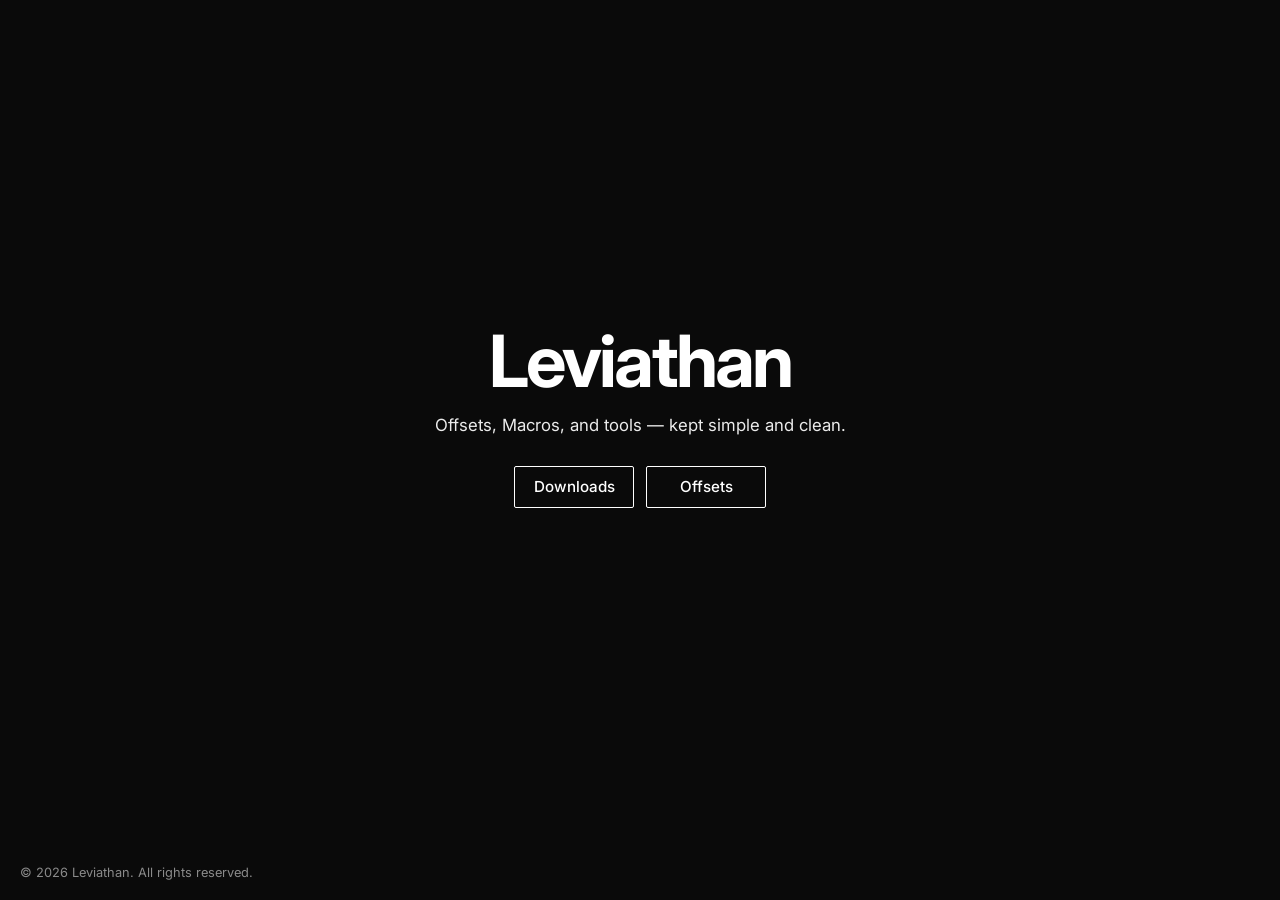
==== index.html @ d9c52c49 "Update downloads copy and remove toolkit kicker Co-authored-by: Cursor <cursoragent@cursor.com>" ====
<!DOCTYPE html>
<html lang="en">
<head>
  <meta charset="UTF-8" />
  <meta name="viewport" content="width=device-width, initial-scale=1" />
  <title>Leviathan</title>
  <meta name="description" content="Offsets, FastFlags, and tools." />
  <link rel="preconnect" href="https://fonts.googleapis.com" />
  <link rel="preconnect" href="https://fonts.gstatic.com" crossorigin />
  <link href="https://fonts.googleapis.com/css2?family=Inter:wght@400;500;600;700&display=swap" rel="stylesheet" />
  <link rel="stylesheet" href="styles.css" />
</head>
<body>
  <main class="stage">
    <h1 class="brand">Leviathan</h1>
    <p class="tagline">Offsets, Macros, and tools — kept simple and clean.</p>
    <nav class="actions" aria-label="Main">
      <a class="btn" href="downloads.html?v=7">Downloads</a>
      <a class="btn" href="offsets.html">Offsets</a>
    </nav>
  </main>
  <footer>© 2026 Leviathan. All rights reserved.</footer>
</body>
</html>
---- styles.css ----
:root {
  --bg: #0a0a0a;
  --text: #ffffff;
  --muted: #8a8a8a;
  --border: #ffffff;
  --font: Inter, system-ui, -apple-system, Segoe UI, sans-serif;
}

*,
*::before,
*::after {
  box-sizing: border-box;
}

html,
body {
  margin: 0;
  min-height: 100%;
}

body {
  font-family: var(--font);
  background: var(--bg);
  color: var(--text);
  -webkit-font-smoothing: antialiased;
}

/* —— Landing (Potassium-style) —— */
body:not(.page) {
  min-height: 100vh;
  display: flex;
  flex-direction: column;
}

.stage {
  flex: 1;
  display: flex;
  flex-direction: column;
  align-items: center;
  justify-content: center;
  text-align: center;
  padding: 2rem 1.25rem 4rem;
  animation: fade 0.7s ease both;
}

.brand {
  margin: 0;
  font-size: clamp(2.75rem, 9vw, 4.5rem);
  font-weight: 700;
  letter-spacing: -0.04em;
  line-height: 1;
}

.tagline {
  margin: 1rem 0 1.75rem;
  max-width: 34rem;
  font-size: clamp(0.95rem, 2.4vw, 1.05rem);
  font-weight: 400;
  color: var(--text);
  opacity: 0.92;
  line-height: 1.45;
}

.actions {
  display: flex;
  flex-wrap: wrap;
  gap: 0.75rem;
  justify-content: center;
}

.btn {
  display: inline-flex;
  align-items: center;
  justify-content: center;
  min-width: 7.5rem;
  padding: 0.65rem 1.15rem;
  border: 1px solid var(--border);
  border-radius: 2px;
  color: var(--text);
  text-decoration: none;
  font-size: 0.95rem;
  font-weight: 500;
  background: transparent;
  transition: background 0.15s ease, color 0.15s ease;
}

.btn:hover {
  background: var(--text);
  color: var(--bg);
}

footer {
  padding: 0 1.25rem 1.25rem;
  font-size: 0.8rem;
  color: var(--muted);
  animation: fade 0.8s ease 0.1s both;
}

/* —— Downloads page —— */
.page {
  padding-bottom: 3rem;
  position: relative;
  overflow-x: hidden;
}

.bar {
  width: min(640px, calc(100% - 2rem));
  margin: 0 auto;
  padding: 1.5rem 0 0.5rem;
}

.bar-tools {
  width: min(920px, calc(100% - 2rem));
}

.back {
  color: var(--muted);
  text-decoration: none;
  font-size: 0.9rem;
}

.back:hover {
  color: var(--text);
}

.content {
  width: min(640px, calc(100% - 2rem));
  margin: 0 auto;
  animation: fade 0.6s ease both;
}

.tools-content {
  width: min(920px, calc(100% - 2rem));
}

.content h1 {
  margin: 0.5rem 0 0.5rem;
  font-size: 2rem;
  letter-spacing: -0.03em;
}

.lede {
  margin: 0 0 2rem;
  color: var(--muted);
  font-size: 0.95rem;
}

.content section {
  margin-bottom: 1.75rem;
}

.content h2 {
  margin: 0 0 0.65rem;
  font-size: 0.8rem;
  font-weight: 600;
  letter-spacing: 0.08em;
  text-transform: uppercase;
  color: var(--muted);
}

.links {
  list-style: none;
  margin: 0;
  padding: 0;
  display: grid;
  gap: 0.4rem;
}

.links a {
  display: block;
  padding: 0.7rem 0.85rem;
  border: 1px solid #2a2a2a;
  color: var(--text);
  text-decoration: none;
  font-size: 0.95rem;
  transition: border-color 0.15s ease, background 0.15s ease;
}

.links a.dl {
  display: flex;
  align-items: center;
  justify-content: space-between;
  gap: 1rem;
}

.dl-name {
  font-weight: 500;
}

.dl-meta {
  color: var(--muted);
  font-size: 0.8rem;
  white-space: nowrap;
}

.dl-count {
  color: var(--text);
  font-variant-numeric: tabular-nums;
}

.links a:hover {
  border-color: #fff;
  background: #111;
}

/* —— Professional tools gallery —— */
.page-glow {
  pointer-events: none;
  position: fixed;
  width: 55vw;
  height: 55vw;
  top: -18vw;
  right: -12vw;
  background: radial-gradient(circle, rgba(143, 214, 124, 0.12), transparent 68%);
  filter: blur(10px);
  animation: driftGlow 12s ease-in-out infinite alternate;
  z-index: 0;
}

.downloads-page > .bar,
.downloads-page > .content {
  position: relative;
  z-index: 1;
}

.tools-hero {
  margin-bottom: 1.75rem;
  animation: riseIn 0.7s ease both;
}

.tools-kicker {
  margin: 0 0 0.45rem;
  font-family: "IBM Plex Mono", ui-monospace, monospace;
  font-size: 0.75rem;
  letter-spacing: 0.08em;
  text-transform: uppercase;
  color: #7a9a74;
}

.tools-hero h1 {
  margin: 0 0 0.55rem;
  font-size: clamp(2.2rem, 5vw, 3rem);
  letter-spacing: -0.04em;
}

.tools-hero .lede {
  margin: 0;
  max-width: 36rem;
}

.tool-grid {
  display: grid;
  grid-template-columns: repeat(2, minmax(0, 1fr));
  gap: 1rem;
}

.tool-card {
  position: relative;
  display: flex;
  flex-direction: column;
  min-height: 100%;
  overflow: hidden;
  border: 1px solid #262626;
  border-radius: 16px;
  background:
    linear-gradient(165deg, rgba(255, 255, 255, 0.03), transparent 40%),
    #101010;
  color: var(--text);
  text-decoration: none;
  box-shadow: 0 18px 40px rgba(0, 0, 0, 0.28);
  transform: translateY(10px);
  opacity: 0;
  animation: riseIn 0.75s ease forwards;
  animation-delay: var(--delay, 0s);
  transition: border-color 0.2s ease, transform 0.25s ease, box-shadow 0.25s ease;
}

.tool-card::after {
  content: "";
  position: absolute;
  inset: 0;
  background: linear-gradient(110deg, transparent 30%, rgba(255, 255, 255, 0.06) 48%, transparent 65%);
  transform: translateX(-120%);
  transition: transform 0.6s ease;
  pointer-events: none;
}

.tool-card:hover {
  border-color: #3d4a3a;
  transform: translateY(-4px);
  box-shadow: 0 24px 50px rgba(0, 0, 0, 0.4);
}

.tool-card:hover::after {
  transform: translateX(120%);
}

.tool-card--hub:hover {
  border-color: #3a4652;
}

.tool-visual {
  position: relative;
  display: grid;
  place-items: center;
  padding: 1.35rem 1.2rem 0.4rem;
  background:
    radial-gradient(circle at 70% 30%, rgba(143, 214, 124, 0.12), transparent 55%),
    #0c0c0c;
  border-bottom: 1px solid #1c1c1c;
  overflow: hidden;
}

.tool-card--hub .tool-visual {
  background:
    radial-gradient(circle at 70% 30%, rgba(158, 192, 223, 0.12), transparent 55%),
    #0c0c0c;
}

.tool-visual img {
  position: relative;
  z-index: 1;
  width: min(100%, 220px);
  height: auto;
  animation: floatArt 5.5s ease-in-out infinite;
}

.tool-card--hub .tool-visual img {
  animation-delay: 0.6s;
}

.tool-orb {
  position: absolute;
  width: 120px;
  height: 120px;
  border-radius: 50%;
  background: radial-gradient(circle, rgba(143, 214, 124, 0.22), transparent 70%);
  filter: blur(2px);
  animation: pulseOrb 4s ease-in-out infinite;
}

.tool-card--hub .tool-orb {
  background: radial-gradient(circle, rgba(158, 192, 223, 0.22), transparent 70%);
}

.tool-info {
  display: flex;
  flex-direction: column;
  gap: 0.55rem;
  padding: 1.15rem 1.2rem 1.25rem;
  flex: 1;
}

.tool-top {
  display: flex;
  align-items: center;
  justify-content: space-between;
  gap: 0.75rem;
}

.tool-badge {
  display: inline-flex;
  align-items: center;
  padding: 0.22rem 0.5rem;
  border-radius: 999px;
  border: 1px solid #2f3a2e;
  background: #142016;
  color: #8fd67c;
  font-family: "IBM Plex Mono", ui-monospace, monospace;
  font-size: 0.68rem;
  letter-spacing: 0.04em;
  text-transform: uppercase;
}

.tool-card--hub .tool-badge {
  border-color: #2e3a46;
  background: #141a20;
  color: #9ec0df;
}

.tool-file {
  font-family: "IBM Plex Mono", ui-monospace, monospace;
  font-size: 0.72rem;
  color: var(--muted);
}

.tool-info h2 {
  margin: 0.15rem 0 0;
  font-size: 1.45rem;
  letter-spacing: -0.03em;
  text-transform: none;
  color: var(--text);
}

.tool-info p {
  margin: 0;
  color: var(--muted);
  font-size: 0.92rem;
  line-height: 1.45;
}

.tool-foot {
  display: flex;
  align-items: center;
  justify-content: space-between;
  gap: 0.75rem;
  margin-top: auto;
  padding-top: 0.85rem;
}

.tool-cta {
  display: inline-flex;
  align-items: center;
  gap: 0.35rem;
  padding: 0.45rem 0.75rem;
  border: 1px solid #fff;
  border-radius: 6px;
  font-size: 0.85rem;
  font-weight: 500;
  transition: background 0.15s ease, color 0.15s ease;
}

.tool-card:hover .tool-cta {
  background: #fff;
  color: #0a0a0a;
}

@keyframes driftGlow {
  from { transform: translate(0, 0) scale(1); }
  to { transform: translate(-4vw, 3vh) scale(1.08); }
}

@keyframes riseIn {
  from {
    opacity: 0;
    transform: translateY(14px);
  }
  to {
    opacity: 1;
    transform: translateY(0);
  }
}

@keyframes floatArt {
  0%, 100% { transform: translateY(0); }
  50% { transform: translateY(-6px); }
}

@keyframes pulseOrb {
  0%, 100% { transform: scale(1); opacity: 0.7; }
  50% { transform: scale(1.15); opacity: 1; }
}

@media (max-width: 760px) {
  .tool-grid {
    grid-template-columns: 1fr;
  }
}

/* —— Offsets browser —— */
.bar-wide {
  width: min(920px, calc(100% - 2rem));
}

.offsets-page {
  width: min(920px, calc(100% - 2rem));
}

.offsets-controls {
  display: flex;
  flex-wrap: wrap;
  gap: 0.85rem;
  margin-bottom: 0.85rem;
}

.field {
  display: flex;
  flex-direction: column;
  gap: 0.4rem;
  min-width: 14rem;
}

.field-grow {
  flex: 1 1 16rem;
}

.field > span {
  font-size: 0.72rem;
  letter-spacing: 0.08em;
  text-transform: uppercase;
  color: var(--muted);
}

/* Custom version picker */
.version-picker {
  position: relative;
}

.version-trigger {
  width: 100%;
  display: flex;
  align-items: center;
  justify-content: space-between;
  gap: 0.75rem;
  padding: 0.75rem 0.9rem;
  border: 1px solid #2a2a2a;
  border-radius: 8px;
  background:
    linear-gradient(180deg, #151515 0%, #101010 100%);
  color: var(--text);
  font: inherit;
  text-align: left;
  cursor: pointer;
  transition: border-color 0.15s ease, box-shadow 0.15s ease;
}

.version-trigger:hover:not(:disabled),
.version-picker.open .version-trigger {
  border-color: #4a4a4a;
  box-shadow: 0 0 0 1px rgba(255, 255, 255, 0.04);
}

.version-trigger:disabled {
  opacity: 0.55;
  cursor: not-allowed;
}

.version-trigger-text {
  display: flex;
  flex-direction: column;
  gap: 0.15rem;
  min-width: 0;
}

.version-label {
  font-family: "IBM Plex Mono", ui-monospace, monospace;
  font-size: 0.68rem;
  color: #6f8f6a;
  letter-spacing: 0.04em;
}

.version-value {
  font-family: "IBM Plex Mono", ui-monospace, monospace;
  font-size: 0.86rem;
  font-weight: 500;
  white-space: nowrap;
  overflow: hidden;
  text-overflow: ellipsis;
}

.version-chevron {
  width: 0.55rem;
  height: 0.55rem;
  border-right: 1.5px solid #9a9a9a;
  border-bottom: 1.5px solid #9a9a9a;
  transform: rotate(45deg);
  transition: transform 0.15s ease;
  flex-shrink: 0;
  margin-top: -0.2rem;
}

.version-picker.open .version-chevron {
  transform: rotate(-135deg);
  margin-top: 0.2rem;
}

.version-menu {
  position: absolute;
  z-index: 20;
  top: calc(100% + 0.4rem);
  left: 0;
  right: 0;
  max-height: 280px;
  overflow: auto;
  padding: 0.35rem;
  border: 1px solid #2f2f2f;
  border-radius: 10px;
  background: #0d0d0d;
  box-shadow: 0 18px 40px rgba(0, 0, 0, 0.55);
}

.version-option {
  width: 100%;
  display: flex;
  align-items: flex-start;
  gap: 0.65rem;
  padding: 0.65rem 0.7rem;
  border: 0;
  border-radius: 7px;
  background: transparent;
  color: var(--text);
  font: inherit;
  text-align: left;
  cursor: pointer;
}

.version-option:hover,
.version-option.is-active {
  background: #171717;
}

.vo-tag {
  display: inline-flex;
  align-items: center;
  justify-content: center;
  min-width: 1.35rem;
  height: 1.35rem;
  margin-top: 0.1rem;
  border-radius: 4px;
  background: #1b2a1a;
  color: #8fd67c;
  font-family: "IBM Plex Mono", ui-monospace, monospace;
  font-size: 0.7rem;
  font-weight: 600;
}

.vo-main {
  display: flex;
  flex-direction: column;
  gap: 0.1rem;
  min-width: 0;
}

.vo-id {
  font-family: "IBM Plex Mono", ui-monospace, monospace;
  font-size: 0.86rem;
  font-weight: 500;
}

.vo-full {
  font-family: "IBM Plex Mono", ui-monospace, monospace;
  font-size: 0.7rem;
  color: var(--muted);
  overflow: hidden;
  text-overflow: ellipsis;
  white-space: nowrap;
}

.vo-date {
  font-family: "IBM Plex Mono", ui-monospace, monospace;
  font-size: 0.68rem;
  color: #7a9a74;
  margin-top: 0.15rem;
}

.version-empty {
  padding: 0.85rem;
  color: var(--muted);
  font-size: 0.85rem;
}

/* Search shell */
.search-shell {
  display: flex;
  align-items: center;
  gap: 0.55rem;
  padding: 0.15rem 0.15rem 0.15rem 0.85rem;
  border: 1px solid #2a2a2a;
  border-radius: 8px;
  background: linear-gradient(180deg, #151515 0%, #101010 100%);
}

.search-prefix {
  font-family: "IBM Plex Mono", ui-monospace, monospace;
  font-size: 0.75rem;
  color: #6f8f6a;
  white-space: nowrap;
}

.search-shell input {
  appearance: none;
  flex: 1;
  min-width: 0;
  padding: 0.6rem 0.75rem;
  border: 0;
  border-radius: 6px;
  background: transparent;
  color: var(--text);
  font-family: "IBM Plex Mono", ui-monospace, monospace;
  font-size: 0.86rem;
}

.search-shell input::placeholder {
  color: #5c5c5c;
}

.search-shell:focus-within {
  border-color: #4a4a4a;
}

.search-shell input:focus {
  outline: none;
}

.search-shell input:disabled {
  opacity: 0.5;
}

.offsets-meta {
  margin: 0 0 0.85rem;
  color: var(--muted);
  font-family: "IBM Plex Mono", ui-monospace, monospace;
  font-size: 0.78rem;
}

/* Code panel */
.code-panel {
  border: 1px solid #262626;
  border-radius: 12px;
  overflow: hidden;
  background: #0c0c0c;
  box-shadow: 0 0 0 1px rgba(255, 255, 255, 0.02), 0 20px 50px rgba(0, 0, 0, 0.35);
}

.code-panel-bar {
  display: flex;
  align-items: center;
  gap: 0.45rem;
  padding: 0.7rem 0.9rem;
  border-bottom: 1px solid #1f1f1f;
  background: #121212;
}

.dot {
  width: 0.55rem;
  height: 0.55rem;
  border-radius: 50%;
}

.dot.red { background: #ff5f57; }
.dot.amber { background: #febc2e; }
.dot.green { background: #28c840; }

.code-panel-title {
  margin-left: 0.45rem;
  font-family: "IBM Plex Mono", ui-monospace, monospace;
  font-size: 0.75rem;
  color: #8a8a8a;
  overflow: hidden;
  text-overflow: ellipsis;
  white-space: nowrap;
}

.code-panel-dl {
  margin-left: auto;
  color: #8fd67c;
  text-decoration: none;
  font-family: "IBM Plex Mono", ui-monospace, monospace;
  font-size: 0.72rem;
}

.code-panel-dl:hover {
  color: #fff;
}

.code-panel-body {
  max-height: min(70vh, 720px);
  overflow: auto;
  background: #0c0c0c;
}

.code-empty {
  padding: 2.5rem 1rem;
  text-align: center;
  color: var(--muted);
  font-family: "IBM Plex Mono", ui-monospace, monospace;
  font-size: 0.85rem;
}

.hpp-raw {
  margin: 0;
  padding: 1rem 1.1rem 1.4rem;
  font-family: "IBM Plex Mono", ui-monospace, monospace;
  font-size: 0.78rem;
  line-height: 1.5;
  color: #d4d4d4;
  white-space: pre;
  tab-size: 4;
}

@keyframes fade {
  from {
    opacity: 0;
    transform: translateY(8px);
  }
  to {
    opacity: 1;
    transform: translateY(0);
  }
}

@media (max-width: 480px) {
  .btn {
    min-width: 6.5rem;
    flex: 1 1 auto;
  }
}
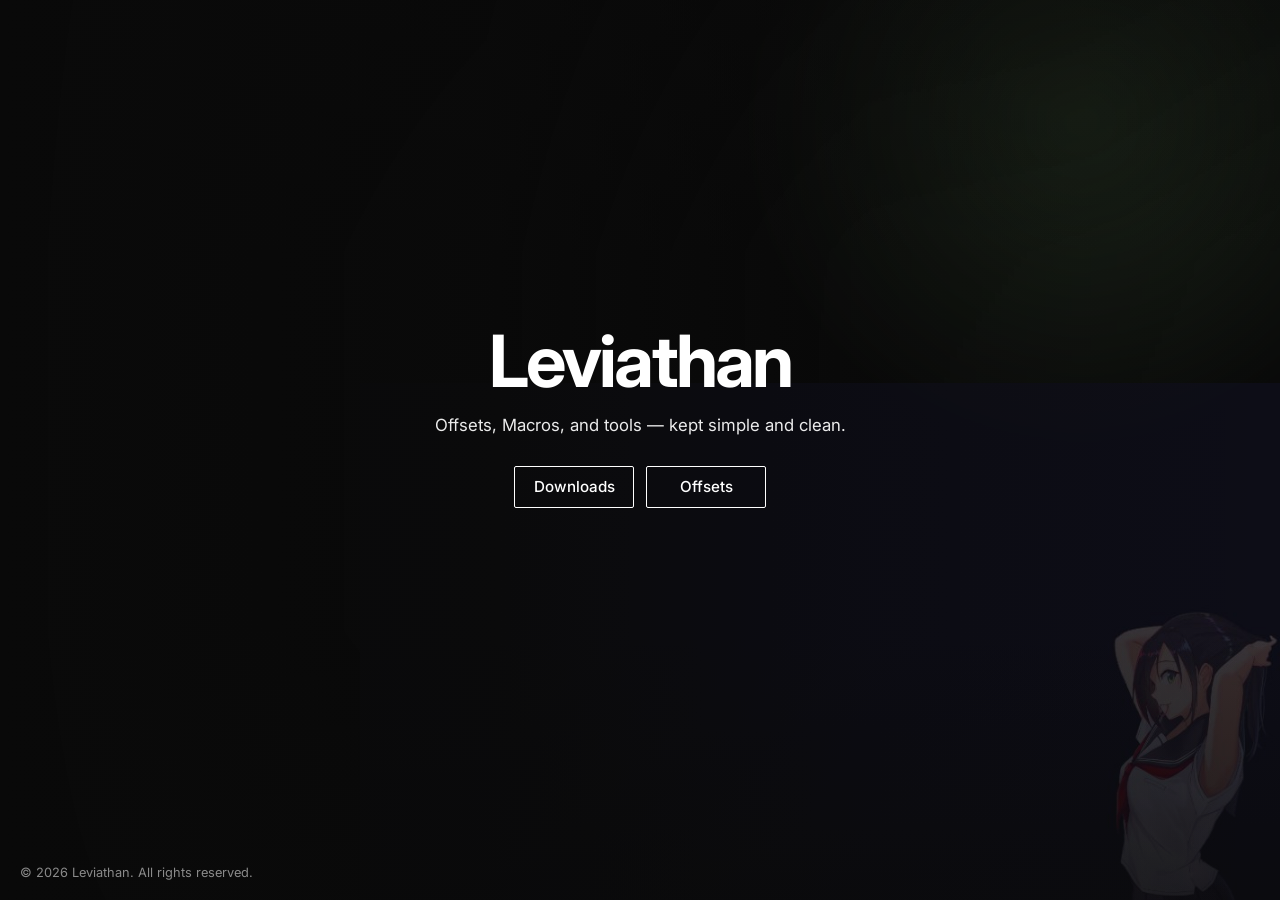
==== commit 92ee3c69: "Add landing page background art with downloads-style glow Co-authored-by: Cursor <cursoragent@cursor" ====
--- a/index.html
+++ b/index.html
@@ -8,9 +8,13 @@
   <link rel="preconnect" href="https://fonts.googleapis.com" />
   <link rel="preconnect" href="https://fonts.gstatic.com" crossorigin />
   <link href="https://fonts.googleapis.com/css2?family=Inter:wght@400;500;600;700&display=swap" rel="stylesheet" />
-  <link rel="stylesheet" href="styles.css" />
+  <link rel="stylesheet" href="styles.css?v=8" />
 </head>
-<body>
+<body class="landing-page">
+  <!-- landing-bg: removable — say "revert" to remove this background step -->
+  <div class="page-glow landing-glow" aria-hidden="true"></div>
+  <div class="landing-art" aria-hidden="true"></div>
+
   <main class="stage">
     <h1 class="brand">Leviathan</h1>
     <p class="tagline">Offsets, Macros, and tools — kept simple and clean.</p>
--- a/styles.css
+++ b/styles.css
@@ -32,6 +32,48 @@
   flex-direction: column;
 }
 
+.landing-page {
+  position: relative;
+  overflow: hidden;
+  background: #0a0a0a;
+}
+
+.landing-glow {
+  width: 60vw;
+  height: 60vw;
+  top: -20vw;
+  right: -8vw;
+  background: radial-gradient(circle, rgba(143, 214, 124, 0.1), transparent 68%);
+}
+
+.landing-art {
+  pointer-events: none;
+  position: fixed;
+  inset: 0;
+  z-index: 0;
+  background-image: url("assets/landing-bg.png");
+  background-repeat: no-repeat;
+  background-position: right bottom;
+  background-size: min(72vw, 920px) auto;
+  opacity: 0.92;
+  animation: landingArtIn 1.1s ease both;
+}
+
+.landing-art::before {
+  content: "";
+  position: absolute;
+  inset: 0;
+  background:
+    linear-gradient(90deg, #0a0a0a 0%, rgba(10, 10, 10, 0.82) 38%, rgba(10, 10, 10, 0.25) 68%, transparent 100%),
+    linear-gradient(180deg, rgba(10, 10, 10, 0.35) 0%, transparent 28%, transparent 70%, rgba(10, 10, 10, 0.55) 100%);
+}
+
+.landing-page .stage,
+.landing-page footer {
+  position: relative;
+  z-index: 1;
+}
+
 .stage {
   flex: 1;
   display: flex;
@@ -41,6 +83,30 @@
   text-align: center;
   padding: 2rem 1.25rem 4rem;
   animation: fade 0.7s ease both;
+}
+
+@keyframes landingArtIn {
+  from {
+    opacity: 0;
+    transform: translateX(18px);
+  }
+  to {
+    opacity: 0.92;
+    transform: translateX(0);
+  }
+}
+
+@media (max-width: 720px) {
+  .landing-art {
+    background-size: min(110vw, 520px) auto;
+    opacity: 0.55;
+  }
+
+  .landing-art::before {
+    background:
+      linear-gradient(180deg, rgba(10, 10, 10, 0.75) 0%, rgba(10, 10, 10, 0.45) 45%, rgba(10, 10, 10, 0.7) 100%),
+      linear-gradient(90deg, rgba(10, 10, 10, 0.7) 0%, transparent 70%);
+  }
 }
 
 .brand {
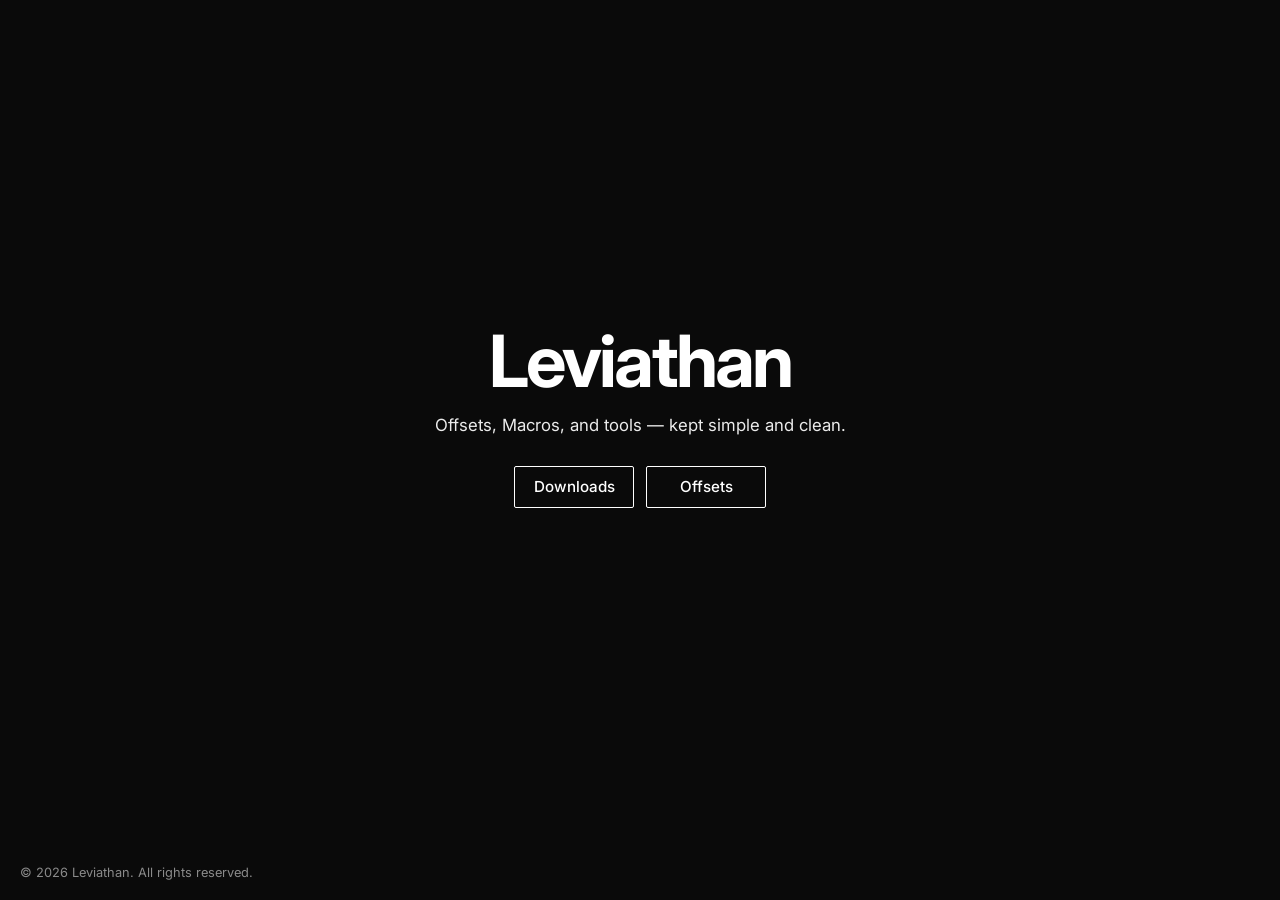
==== commit 15b7fb26: "Revert landing page background art Co-authored-by: Cursor <cursoragent@cursor.com>" ====
--- a/index.html
+++ b/index.html
@@ -8,13 +8,9 @@
   <link rel="preconnect" href="https://fonts.googleapis.com" />
   <link rel="preconnect" href="https://fonts.gstatic.com" crossorigin />
   <link href="https://fonts.googleapis.com/css2?family=Inter:wght@400;500;600;700&display=swap" rel="stylesheet" />
-  <link rel="stylesheet" href="styles.css?v=8" />
+  <link rel="stylesheet" href="styles.css?v=9" />
 </head>
-<body class="landing-page">
-  <!-- landing-bg: removable — say "revert" to remove this background step -->
-  <div class="page-glow landing-glow" aria-hidden="true"></div>
-  <div class="landing-art" aria-hidden="true"></div>
-
+<body>
   <main class="stage">
     <h1 class="brand">Leviathan</h1>
     <p class="tagline">Offsets, Macros, and tools — kept simple and clean.</p>
--- a/styles.css
+++ b/styles.css
@@ -32,48 +32,6 @@
   flex-direction: column;
 }
 
-.landing-page {
-  position: relative;
-  overflow: hidden;
-  background: #0a0a0a;
-}
-
-.landing-glow {
-  width: 60vw;
-  height: 60vw;
-  top: -20vw;
-  right: -8vw;
-  background: radial-gradient(circle, rgba(143, 214, 124, 0.1), transparent 68%);
-}
-
-.landing-art {
-  pointer-events: none;
-  position: fixed;
-  inset: 0;
-  z-index: 0;
-  background-image: url("assets/landing-bg.png");
-  background-repeat: no-repeat;
-  background-position: right bottom;
-  background-size: min(72vw, 920px) auto;
-  opacity: 0.92;
-  animation: landingArtIn 1.1s ease both;
-}
-
-.landing-art::before {
-  content: "";
-  position: absolute;
-  inset: 0;
-  background:
-    linear-gradient(90deg, #0a0a0a 0%, rgba(10, 10, 10, 0.82) 38%, rgba(10, 10, 10, 0.25) 68%, transparent 100%),
-    linear-gradient(180deg, rgba(10, 10, 10, 0.35) 0%, transparent 28%, transparent 70%, rgba(10, 10, 10, 0.55) 100%);
-}
-
-.landing-page .stage,
-.landing-page footer {
-  position: relative;
-  z-index: 1;
-}
-
 .stage {
   flex: 1;
   display: flex;
@@ -83,30 +41,6 @@
   text-align: center;
   padding: 2rem 1.25rem 4rem;
   animation: fade 0.7s ease both;
-}
-
-@keyframes landingArtIn {
-  from {
-    opacity: 0;
-    transform: translateX(18px);
-  }
-  to {
-    opacity: 0.92;
-    transform: translateX(0);
-  }
-}
-
-@media (max-width: 720px) {
-  .landing-art {
-    background-size: min(110vw, 520px) auto;
-    opacity: 0.55;
-  }
-
-  .landing-art::before {
-    background:
-      linear-gradient(180deg, rgba(10, 10, 10, 0.75) 0%, rgba(10, 10, 10, 0.45) 45%, rgba(10, 10, 10, 0.7) 100%),
-      linear-gradient(90deg, rgba(10, 10, 10, 0.7) 0%, transparent 70%);
-  }
 }
 
 .brand {
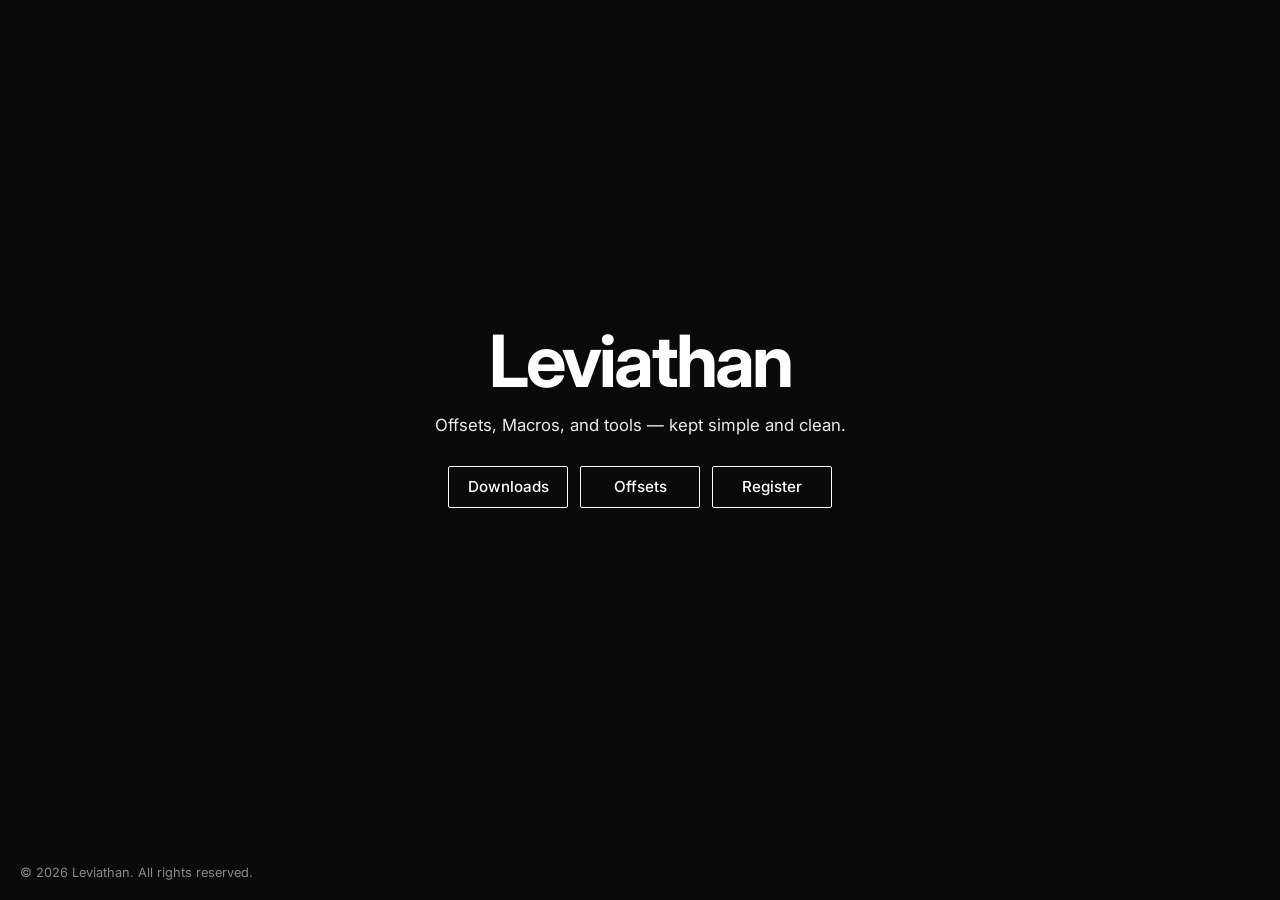
==== commit 88616499: "Add site register and fflag.ahk login via GitHub users.json Co-authored-by: Cursor <cursoragent@curs" ====
--- a/index.html
+++ b/index.html
@@ -17,6 +17,7 @@
     <nav class="actions" aria-label="Main">
       <a class="btn" href="downloads.html?v=7">Downloads</a>
       <a class="btn" href="offsets.html">Offsets</a>
+      <a class="btn" href="register.html">Register</a>
     </nav>
   </main>
   <footer>© 2026 Leviathan. All rights reserved.</footer>
--- a/styles.css
+++ b/styles.css
@@ -455,6 +455,57 @@
   .tool-grid {
     grid-template-columns: 1fr;
   }
+}
+
+/* —— Auth / register —— */
+.auth-content {
+  width: min(420px, calc(100% - 2rem));
+}
+
+.auth-form {
+  display: grid;
+  gap: 0.85rem;
+  margin: 0 0 1.25rem;
+}
+
+.auth-form .field input {
+  appearance: none;
+  width: 100%;
+  padding: 0.7rem 0.85rem;
+  border: 1px solid #2a2a2a;
+  border-radius: 8px;
+  background: #111;
+  color: var(--text);
+  font: inherit;
+}
+
+.auth-form .field input:focus {
+  outline: none;
+  border-color: #4a4a4a;
+}
+
+.auth-submit {
+  width: 100%;
+  cursor: pointer;
+  margin-top: 0.25rem;
+}
+
+.auth-msg {
+  min-height: 1.25rem;
+  margin: 0;
+  font-size: 0.88rem;
+}
+
+.auth-note {
+  color: var(--muted);
+  font-size: 0.82rem;
+  line-height: 1.45;
+}
+
+.auth-note code,
+.lede code {
+  font-family: "IBM Plex Mono", ui-monospace, monospace;
+  font-size: 0.84em;
 }
 
 /* —— Offsets browser —— */
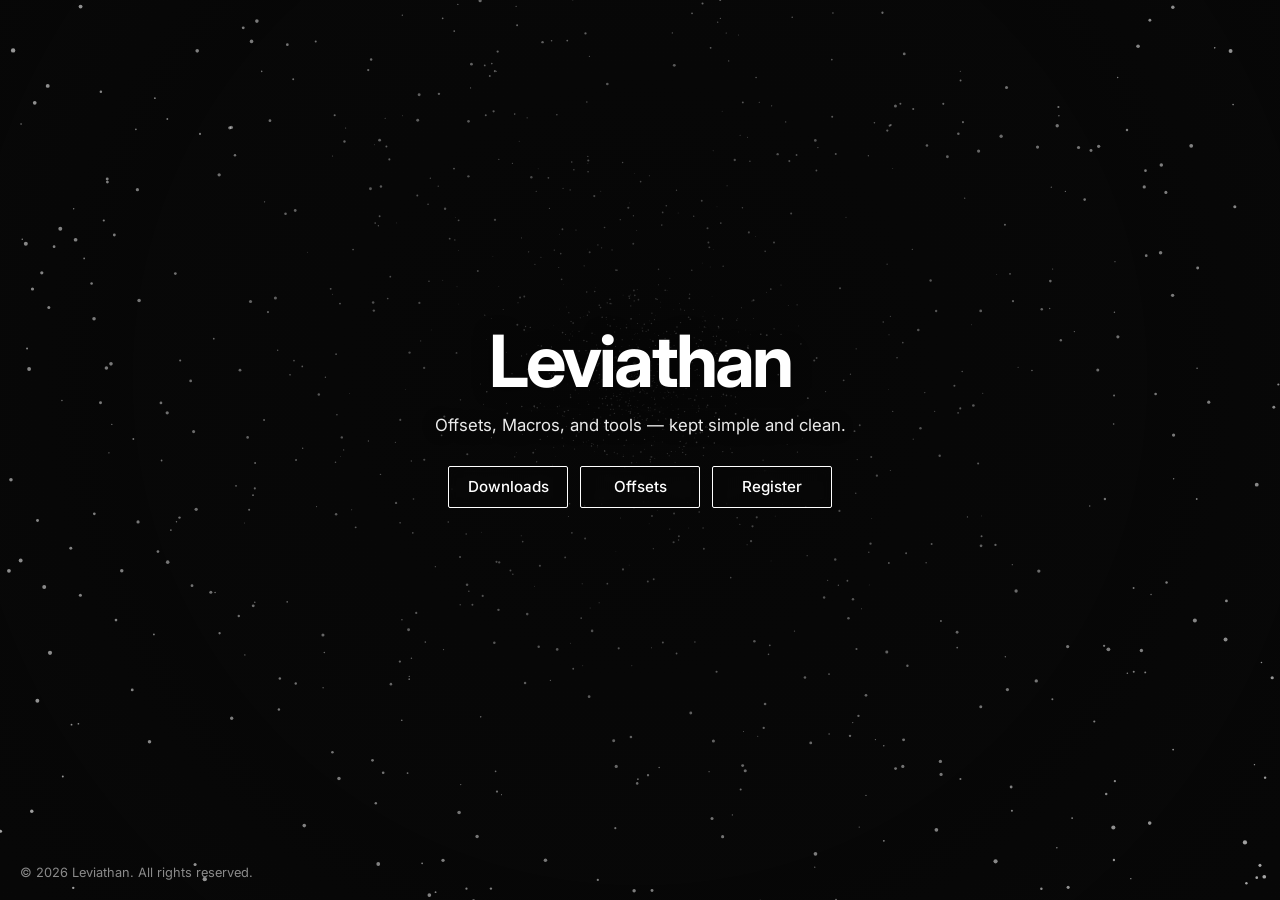
==== commit b26e9dd9: "Add moving particle tunnel background on landing page Co-authored-by: Cursor <cursoragent@cursor.com" ====
--- a/index.html
+++ b/index.html
@@ -8,9 +8,10 @@
   <link rel="preconnect" href="https://fonts.googleapis.com" />
   <link rel="preconnect" href="https://fonts.gstatic.com" crossorigin />
   <link href="https://fonts.googleapis.com/css2?family=Inter:wght@400;500;600;700&display=swap" rel="stylesheet" />
-  <link rel="stylesheet" href="styles.css?v=9" />
+  <link rel="stylesheet" href="styles.css?v=10" />
 </head>
-<body>
+<body class="landing">
+  <canvas id="bg-canvas" class="bg-canvas" aria-hidden="true"></canvas>
   <main class="stage">
     <h1 class="brand">Leviathan</h1>
     <p class="tagline">Offsets, Macros, and tools — kept simple and clean.</p>
@@ -21,5 +22,6 @@
     </nav>
   </main>
   <footer>© 2026 Leviathan. All rights reserved.</footer>
+  <script src="bg.js?v=1"></script>
 </body>
 </html>
--- a/styles.css
+++ b/styles.css
@@ -32,7 +32,24 @@
   flex-direction: column;
 }
 
+body.landing {
+  position: relative;
+  overflow: hidden;
+  background: #070707;
+}
+
+.bg-canvas {
+  position: fixed;
+  inset: 0;
+  width: 100%;
+  height: 100%;
+  z-index: 0;
+  pointer-events: none;
+}
+
 .stage {
+  position: relative;
+  z-index: 1;
   flex: 1;
   display: flex;
   flex-direction: column;
@@ -90,10 +107,22 @@
 }
 
 footer {
+  position: relative;
+  z-index: 1;
   padding: 0 1.25rem 1.25rem;
   font-size: 0.8rem;
   color: var(--muted);
   animation: fade 0.8s ease 0.1s both;
+}
+
+body.landing .brand,
+body.landing .tagline {
+  text-shadow: 0 1px 18px rgba(0, 0, 0, 0.55);
+}
+
+body.landing .btn {
+  background: rgba(10, 10, 10, 0.35);
+  backdrop-filter: blur(6px);
 }
 
 /* —— Downloads page —— */
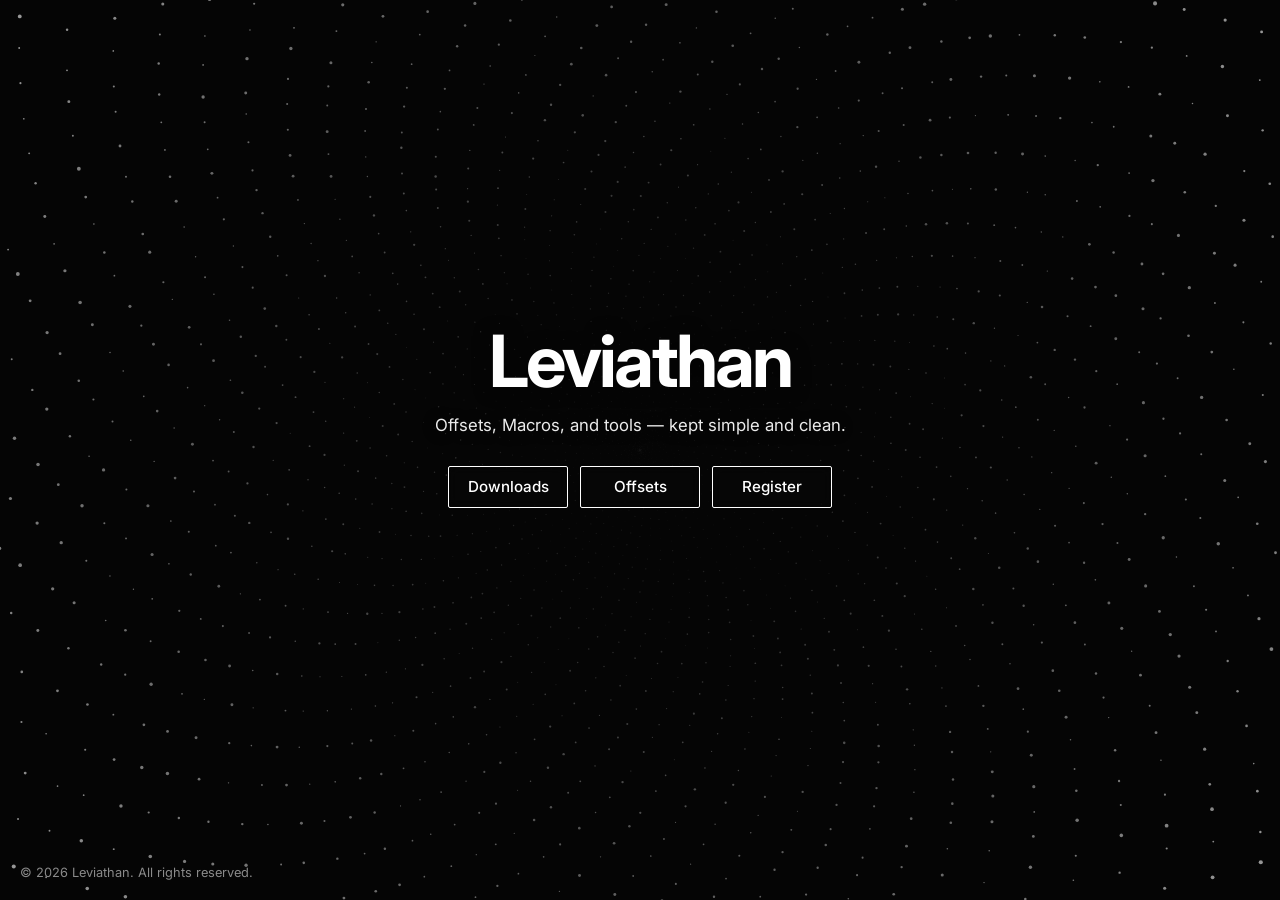
==== commit ab7ae0cd: "Rebuild landing background as dense moving spiral tunnel" ====
--- a/index.html
+++ b/index.html
@@ -8,7 +8,7 @@
   <link rel="preconnect" href="https://fonts.googleapis.com" />
   <link rel="preconnect" href="https://fonts.gstatic.com" crossorigin />
   <link href="https://fonts.googleapis.com/css2?family=Inter:wght@400;500;600;700&display=swap" rel="stylesheet" />
-  <link rel="stylesheet" href="styles.css?v=10" />
+  <link rel="stylesheet" href="styles.css?v=11" />
 </head>
 <body class="landing">
   <canvas id="bg-canvas" class="bg-canvas" aria-hidden="true"></canvas>
@@ -22,6 +22,6 @@
     </nav>
   </main>
   <footer>© 2026 Leviathan. All rights reserved.</footer>
-  <script src="bg.js?v=1"></script>
+  <script src="bg.js?v=2"></script>
 </body>
 </html>
--- a/styles.css
+++ b/styles.css
@@ -35,7 +35,7 @@
 body.landing {
   position: relative;
   overflow: hidden;
-  background: #070707;
+  background: #050505;
 }
 
 .bg-canvas {
@@ -45,6 +45,8 @@
   height: 100%;
   z-index: 0;
   pointer-events: none;
+  display: block;
+  background: #050505;
 }
 
 .stage {
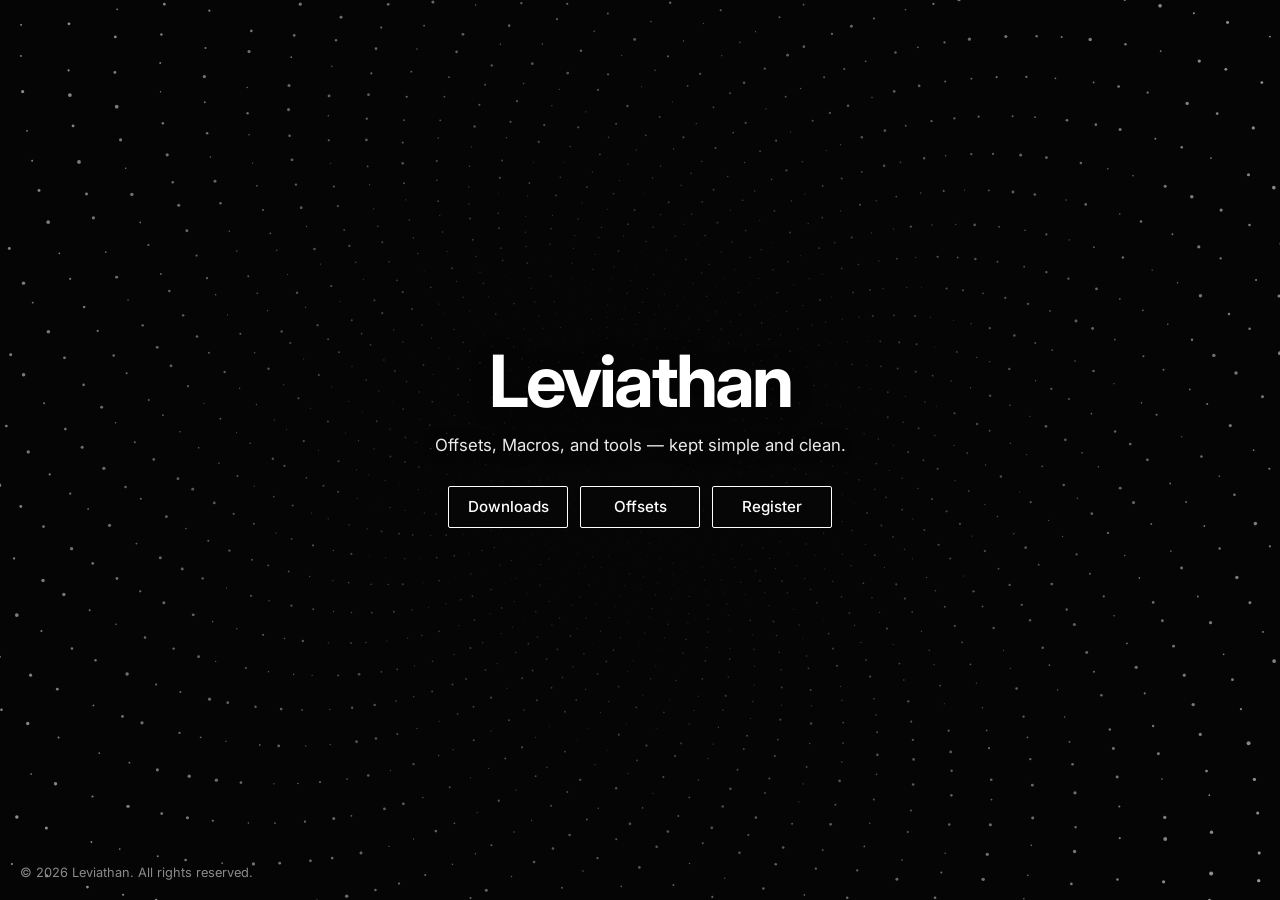
==== commit a031b038: "Fix landing layout so title is centered over tunnel background" ====
--- a/index.html
+++ b/index.html
@@ -8,20 +8,22 @@
   <link rel="preconnect" href="https://fonts.googleapis.com" />
   <link rel="preconnect" href="https://fonts.gstatic.com" crossorigin />
   <link href="https://fonts.googleapis.com/css2?family=Inter:wght@400;500;600;700&display=swap" rel="stylesheet" />
-  <link rel="stylesheet" href="styles.css?v=11" />
+  <link rel="stylesheet" href="styles.css?v=12" />
 </head>
 <body class="landing">
   <canvas id="bg-canvas" class="bg-canvas" aria-hidden="true"></canvas>
-  <main class="stage">
-    <h1 class="brand">Leviathan</h1>
-    <p class="tagline">Offsets, Macros, and tools — kept simple and clean.</p>
-    <nav class="actions" aria-label="Main">
-      <a class="btn" href="downloads.html?v=7">Downloads</a>
-      <a class="btn" href="offsets.html">Offsets</a>
-      <a class="btn" href="register.html">Register</a>
-    </nav>
-  </main>
-  <footer>© 2026 Leviathan. All rights reserved.</footer>
-  <script src="bg.js?v=2"></script>
+  <div class="landing-shell">
+    <main class="stage">
+      <h1 class="brand">Leviathan</h1>
+      <p class="tagline">Offsets, Macros, and tools — kept simple and clean.</p>
+      <nav class="actions" aria-label="Main">
+        <a class="btn" href="downloads.html?v=7">Downloads</a>
+        <a class="btn" href="offsets.html">Offsets</a>
+        <a class="btn" href="register.html">Register</a>
+      </nav>
+    </main>
+    <footer>© 2026 Leviathan. All rights reserved.</footer>
+  </div>
+  <script src="bg.js?v=3"></script>
 </body>
 </html>
--- a/styles.css
+++ b/styles.css
@@ -33,33 +33,60 @@
 }
 
 body.landing {
-  position: relative;
+  display: block;
+  height: 100vh;
+  height: 100dvh;
+  min-height: 100vh;
+  min-height: 100dvh;
   overflow: hidden;
   background: #050505;
 }
 
 .bg-canvas {
-  position: fixed;
-  inset: 0;
-  width: 100%;
-  height: 100%;
+  position: fixed !important;
+  top: 0;
+  left: 0;
+  right: 0;
+  bottom: 0;
+  width: 100% !important;
+  height: 100% !important;
   z-index: 0;
   pointer-events: none;
   display: block;
   background: #050505;
 }
 
+.landing-shell {
+  position: relative;
+  z-index: 1;
+  height: 100vh;
+  height: 100dvh;
+  display: flex;
+  flex-direction: column;
+  pointer-events: none;
+}
+
+.landing-shell a,
+.landing-shell button {
+  pointer-events: auto;
+}
+
 .stage {
   position: relative;
   z-index: 1;
-  flex: 1;
+  flex: 1 1 auto;
   display: flex;
   flex-direction: column;
   align-items: center;
   justify-content: center;
   text-align: center;
-  padding: 2rem 1.25rem 4rem;
+  padding: 2rem 1.25rem 1.5rem;
   animation: fade 0.7s ease both;
+  pointer-events: none;
+}
+
+.stage .actions {
+  pointer-events: auto;
 }
 
 .brand {
@@ -111,10 +138,12 @@
 footer {
   position: relative;
   z-index: 1;
+  flex: 0 0 auto;
   padding: 0 1.25rem 1.25rem;
   font-size: 0.8rem;
   color: var(--muted);
   animation: fade 0.8s ease 0.1s both;
+  pointer-events: none;
 }
 
 body.landing .brand,
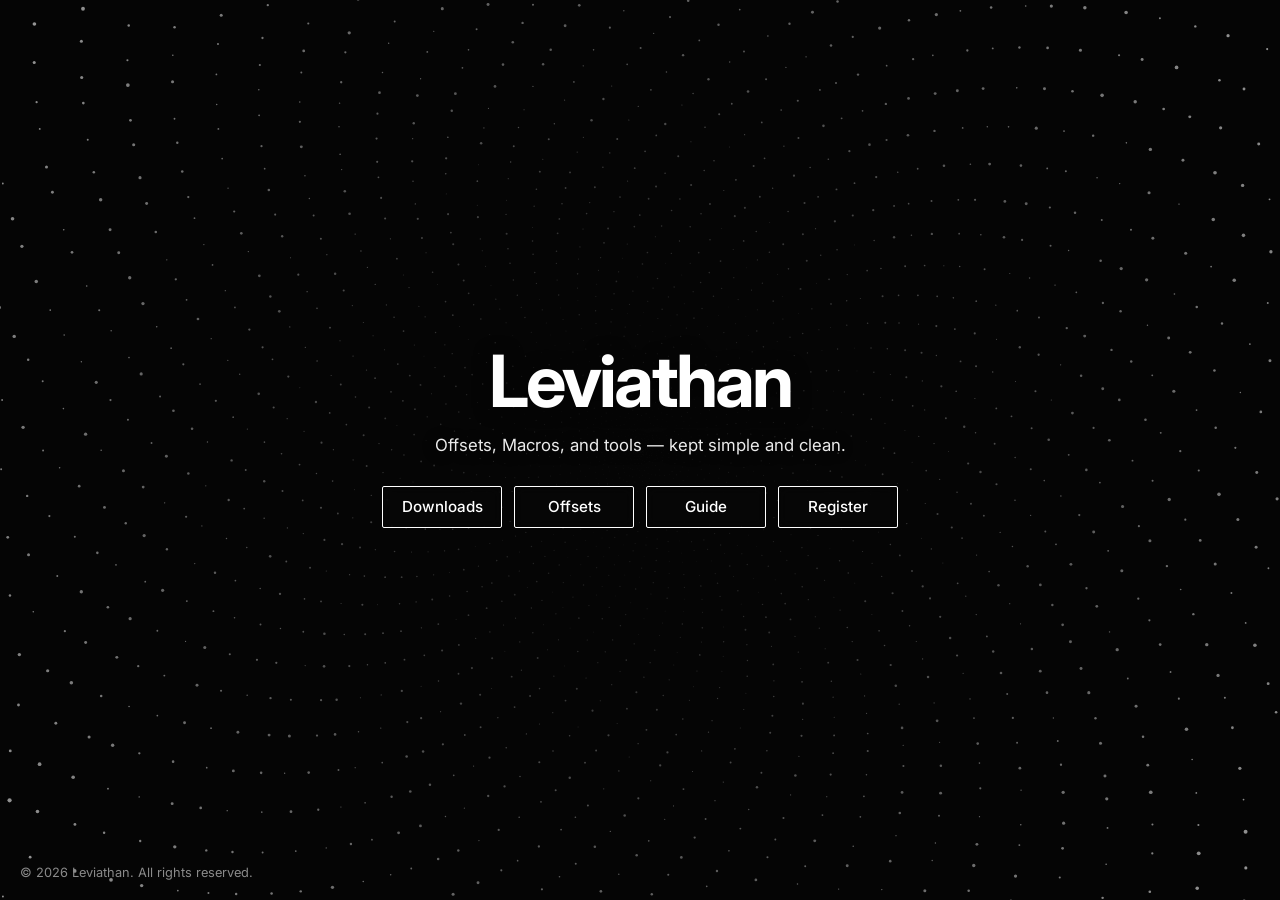
==== commit 2f7fb503: "Add FFlag guide, changelog, and updated downloads copy. Includes revert checkpoint files for site do" ====
--- a/index.html
+++ b/index.html
@@ -17,8 +17,9 @@
       <h1 class="brand">Leviathan</h1>
       <p class="tagline">Offsets, Macros, and tools — kept simple and clean.</p>
       <nav class="actions" aria-label="Main">
-        <a class="btn" href="downloads.html?v=7">Downloads</a>
+        <a class="btn" href="downloads.html?v=8">Downloads</a>
         <a class="btn" href="offsets.html">Offsets</a>
+        <a class="btn" href="guide.html">Guide</a>
         <a class="btn" href="register.html">Register</a>
       </nav>
     </main>
--- a/styles.css
+++ b/styles.css
@@ -416,6 +416,7 @@
   align-items: center;
   justify-content: space-between;
   gap: 0.75rem;
+  flex-wrap: wrap;
 }
 
 .tool-badge {
@@ -566,6 +567,136 @@
 .lede code {
   font-family: "IBM Plex Mono", ui-monospace, monospace;
   font-size: 0.84em;
+}
+
+.lede a {
+  color: var(--text);
+  text-decoration: underline;
+  text-underline-offset: 3px;
+}
+
+.lede a:hover {
+  color: #ccc;
+}
+
+/* —— Docs (guide / changelog) —— */
+.doc-content {
+  width: min(640px, calc(100% - 2rem));
+  padding-bottom: 3rem;
+}
+
+.doc-list {
+  margin: 0;
+  padding-left: 1.2rem;
+  color: #ccc;
+  line-height: 1.55;
+  font-size: 0.95rem;
+}
+
+.doc-list li + li {
+  margin-top: 0.45rem;
+}
+
+.doc-list a {
+  color: var(--text);
+}
+
+.steps {
+  margin: 0;
+  padding: 0;
+  list-style: none;
+  display: grid;
+  gap: 1.1rem;
+}
+
+.steps li {
+  padding: 1rem 1.1rem;
+  border: 1px solid #2a2a2a;
+  background: #0d0d0d;
+}
+
+.steps li strong {
+  display: block;
+  margin-bottom: 0.35rem;
+  font-size: 0.95rem;
+}
+
+.steps li p {
+  margin: 0;
+  color: var(--muted);
+  font-size: 0.9rem;
+  line-height: 1.5;
+}
+
+.doc-note {
+  margin: 0;
+  padding: 0.85rem 1rem;
+  border: 1px solid #2a2a2a;
+  background: #0d0d0d;
+  color: var(--muted);
+  font-size: 0.9rem;
+  line-height: 1.5;
+}
+
+.doc-links {
+  margin-top: 2rem;
+  color: var(--muted);
+  font-size: 0.9rem;
+}
+
+.doc-links a {
+  color: var(--text);
+}
+
+.changelog-entry {
+  margin-bottom: 1.75rem;
+  padding-bottom: 1.75rem;
+  border-bottom: 1px solid #222;
+}
+
+.changelog-entry:last-of-type {
+  border-bottom: none;
+}
+
+.changelog-entry header {
+  display: flex;
+  align-items: center;
+  gap: 0.65rem;
+  margin-bottom: 0.75rem;
+}
+
+.changelog-entry time {
+  font-size: 0.85rem;
+  font-weight: 600;
+  color: var(--text);
+}
+
+.changelog-tag {
+  font-size: 0.7rem;
+  font-weight: 600;
+  letter-spacing: 0.06em;
+  text-transform: uppercase;
+  padding: 0.2rem 0.45rem;
+  border: 1px solid #333;
+  color: var(--muted);
+}
+
+.changelog-entry ul {
+  margin: 0;
+  padding-left: 1.2rem;
+  color: #ccc;
+  line-height: 1.55;
+  font-size: 0.92rem;
+}
+
+.changelog-entry li + li {
+  margin-top: 0.4rem;
+}
+
+.tool-badge--new {
+  border-color: #3d5a34;
+  color: #9fd88a;
+  background: rgba(143, 214, 124, 0.08);
 }
 
 /* —— Offsets browser —— */
